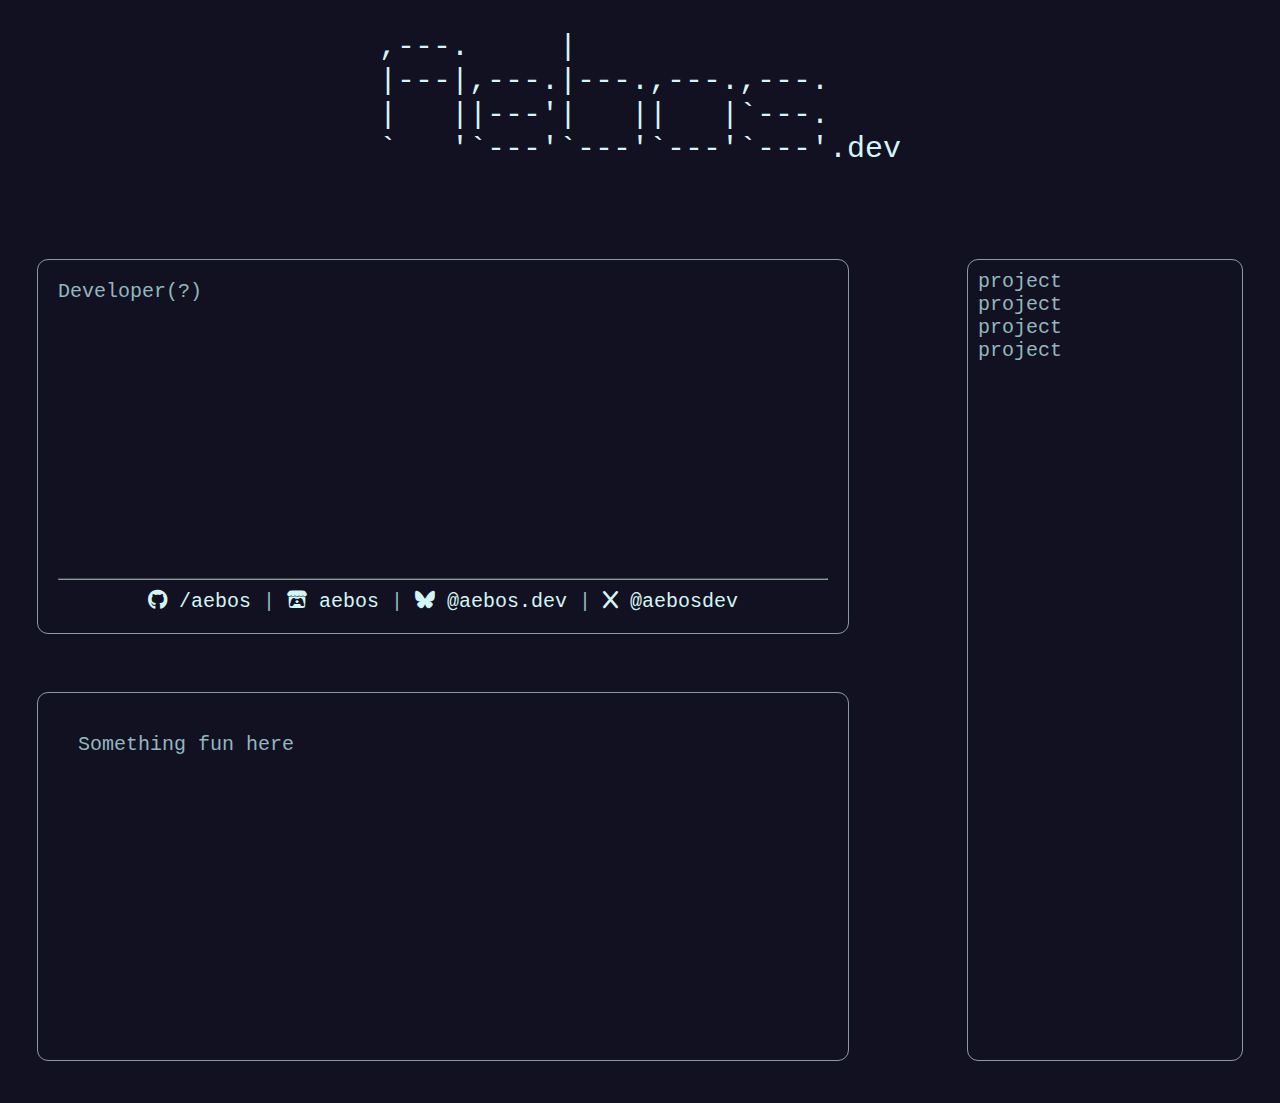
==== index.html @ f1befac8 "Added links and improved scaling" ====
<!DOCTYPE html>
<html lang="en">
    <head>
        <link rel="stylesheet" href="site.css">
        <link rel="stylesheet" href="https://cdnjs.cloudflare.com/ajax/libs/font-awesome/6.7.2/css/all.min.css" integrity="sha512-Evv84Mr4kqVGRNSgIGL/F/aIDqQb7xQ2vcrdIwxfjThSH8CSR7PBEakCr51Ck+w+/U6swU2Im1vVX0SVk9ABhg==" crossorigin="anonymous" referrerpolicy="no-referrer" />
        <title>
            AEBOS
        </title>
    </head>
    <body>
        <pre id="logo">
,---.     |                  
|---|,---.|---.,---.,---.    
|   ||---'|   ||   |`---.    
`   '`---'`---'`---'`---'.dev
        </pre>
        <div class="grid-container">
            <div id="about">
                Developer(?)<br>
                <div id="links">
                    <hr>
                    <a href="https://github.com/aebos">
                        <i class="fab fa-github"></i> /aebos
                    </a>
                    |
                    <a href="https://aebos.itch.io/">
                        <i class="fab fa-itch-io"></i> aebos
                    </a>
                    |
                    <a href="https://bsky.app/profile/aebos.dev">
                        <i class="fab fa-bluesky"></i> @aebos.dev
                    </a>
                    |
                    <a href="https://x.com/aebosdev">
                        <i class="fab fa-x"></i> @aebosdev
                    </a>
                </div>
            </div>
            <div id="projects">
                project<br>
                project<br>
                project<br>
                project<br>
            </div>
            <div id="fun">
                Something fun here
            </div>
        </div>
    </body>
</html>
---- site.css ----
body {
    background-color: #121121;
    font-family: monospace;
}
h1 {
    font-size: 60px;
    color: #d4f5f5;
}
p {

    color: #93b7be;
}
a {
    color: #d4f5f5;
    text-decoration: none;
}
hr {
    border-color: #8c9a9e;
}
.header {
    text-align: center;
}
.grid-container {
    display: grid;
    grid-template-columns: auto auto;
    row-gap: 60px;
    column-gap: 120px;
    padding: 30px;
    max-width: 100rem;
    min-height: 50rem;
    margin: 0 auto;
}
.grid-container > div {
    border-radius: 10px;
    outline: #8c9a9e solid 1px;
    font-size: 20px;
}

#about {
    display: flex;
    flex-direction: column;
    justify-content: space-between;
    padding: 20px;
    color: #93b7be;
    min-width: 30em;
}
#projects {
    display: flex;
    flex-direction: column;
    padding: 10px;
    color: #93b7be;
    grid-column: 2;
    grid-row: 1 / span 2;
}
#fun {
    padding: 40px;
    color: #93b7be;

}
#logo {
    text-align: center;
    font-size: 30px;
    color: #d4f5f5;
}
#links {
    text-align: center;
}

::-webkit-scrollbar {
    width: 10px;
    height: 10px;
}
::-webkit-scrollbar-thumb {
border-radius: 5px;
background: #8c9a9e; 
}
::-webkit-scrollbar-thumb:hover {
background: #747578; 
}
::-webkit-scrollbar-corner {
background-color: transparent;
}
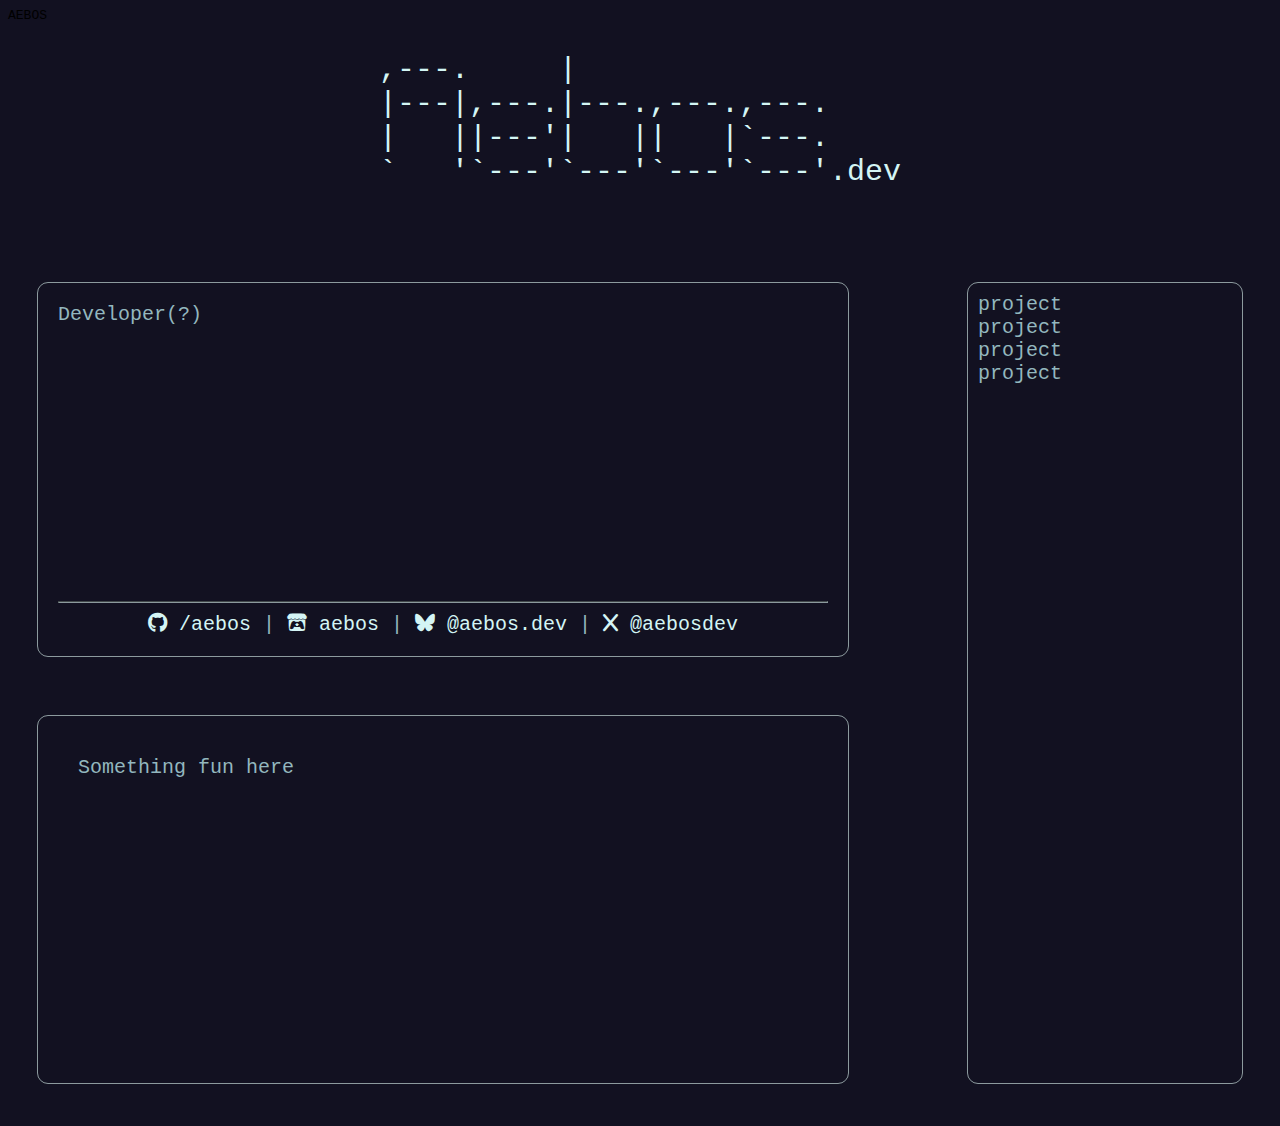
==== commit 0e902c64: "Added favicon" ====
--- a/index.html
+++ b/index.html
@@ -3,6 +3,7 @@
     <head>
         <link rel="stylesheet" href="site.css">
         <link rel="stylesheet" href="https://cdnjs.cloudflare.com/ajax/libs/font-awesome/6.7.2/css/all.min.css" integrity="sha512-Evv84Mr4kqVGRNSgIGL/F/aIDqQb7xQ2vcrdIwxfjThSH8CSR7PBEakCr51Ck+w+/U6swU2Im1vVX0SVk9ABhg==" crossorigin="anonymous" referrerpolicy="no-referrer" />
+        <link rel="icon" type="image/x-icon" href="favicon.ico"
         <title>
             AEBOS
         </title>
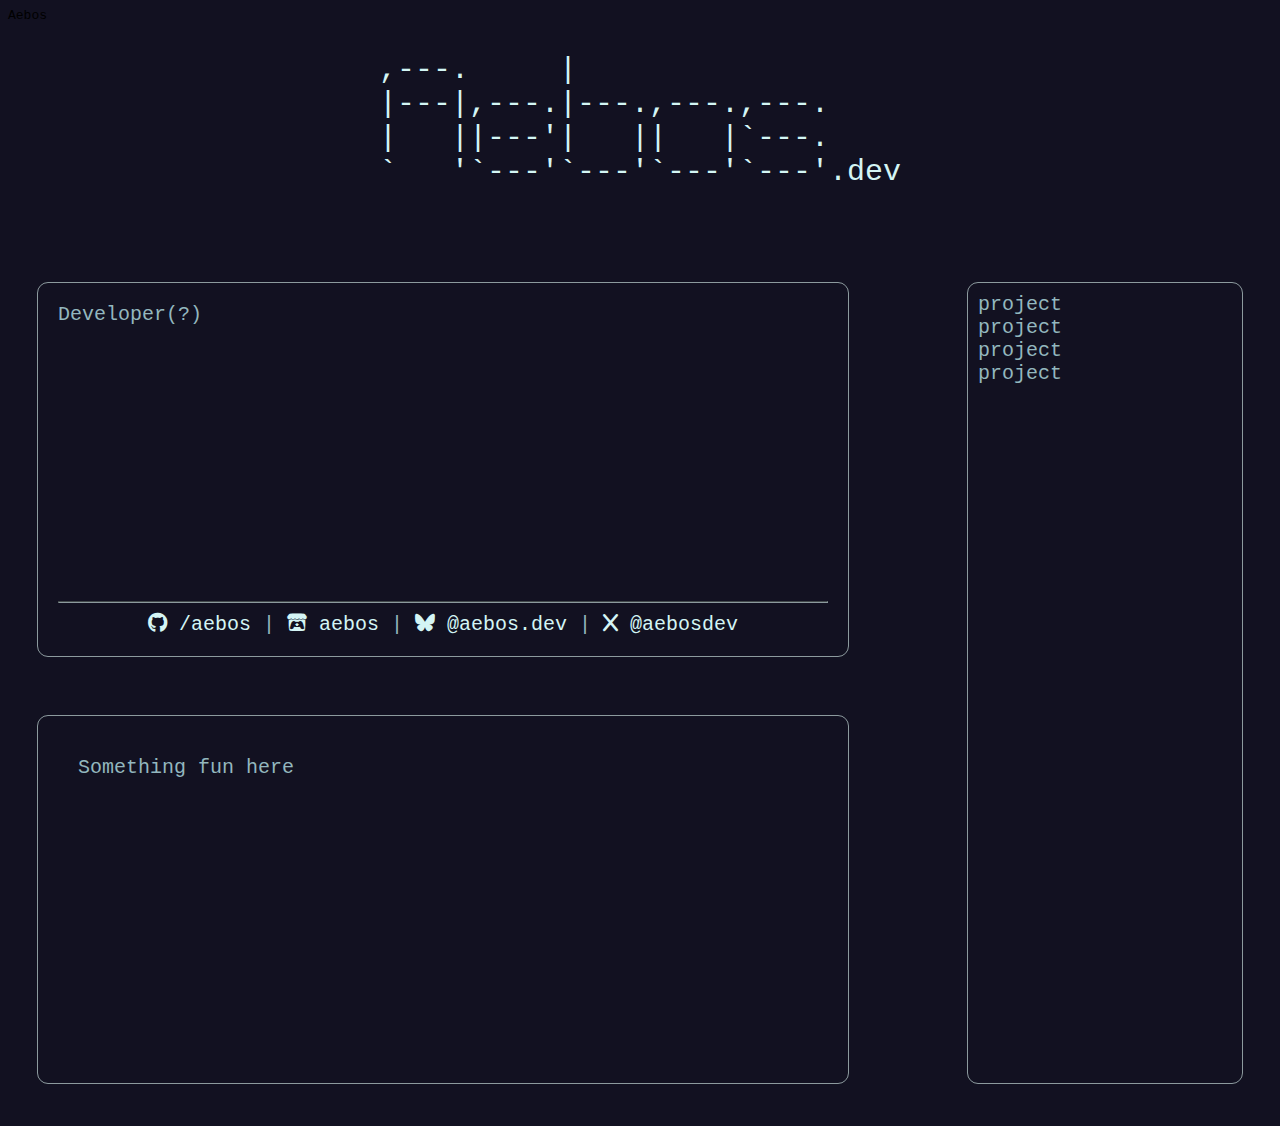
==== commit 078ba54d: "Non-caps title" ====
--- a/index.html
+++ b/index.html
@@ -5,7 +5,7 @@
         <link rel="stylesheet" href="https://cdnjs.cloudflare.com/ajax/libs/font-awesome/6.7.2/css/all.min.css" integrity="sha512-Evv84Mr4kqVGRNSgIGL/F/aIDqQb7xQ2vcrdIwxfjThSH8CSR7PBEakCr51Ck+w+/U6swU2Im1vVX0SVk9ABhg==" crossorigin="anonymous" referrerpolicy="no-referrer" />
         <link rel="icon" type="image/x-icon" href="favicon.ico"
         <title>
-            AEBOS
+            Aebos
         </title>
     </head>
     <body>
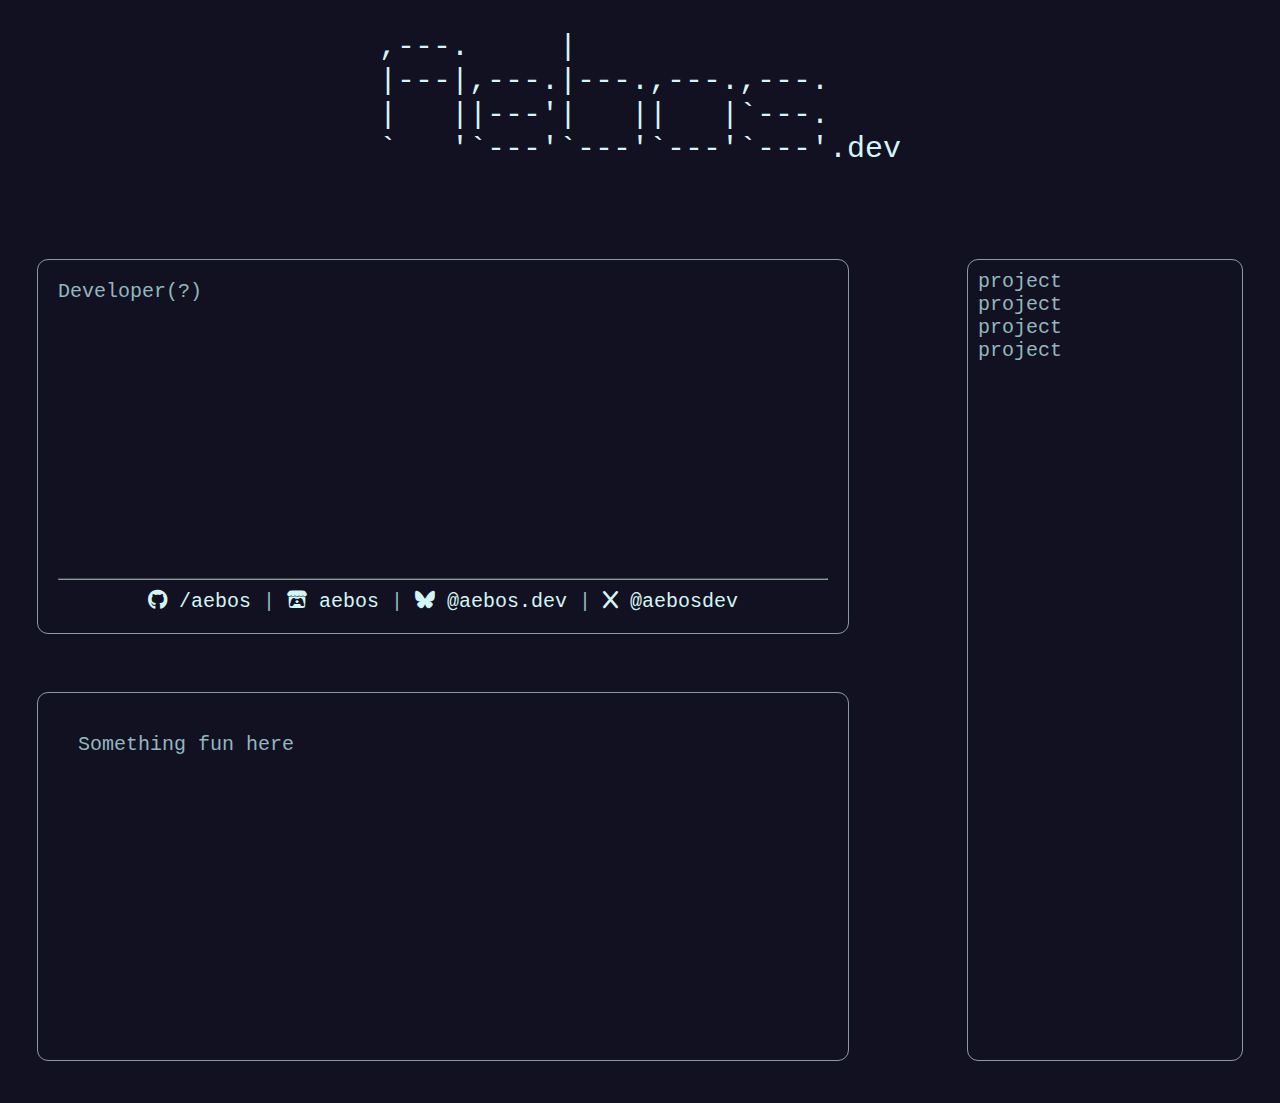
==== commit d05f083d: "Fixed typo" ====
--- a/index.html
+++ b/index.html
@@ -3,7 +3,7 @@
     <head>
         <link rel="stylesheet" href="site.css">
         <link rel="stylesheet" href="https://cdnjs.cloudflare.com/ajax/libs/font-awesome/6.7.2/css/all.min.css" integrity="sha512-Evv84Mr4kqVGRNSgIGL/F/aIDqQb7xQ2vcrdIwxfjThSH8CSR7PBEakCr51Ck+w+/U6swU2Im1vVX0SVk9ABhg==" crossorigin="anonymous" referrerpolicy="no-referrer" />
-        <link rel="icon" type="image/x-icon" href="favicon.ico"
+        <link rel="icon" type="image/x-icon" href="favicon.ico" />
         <title>
             Aebos
         </title>
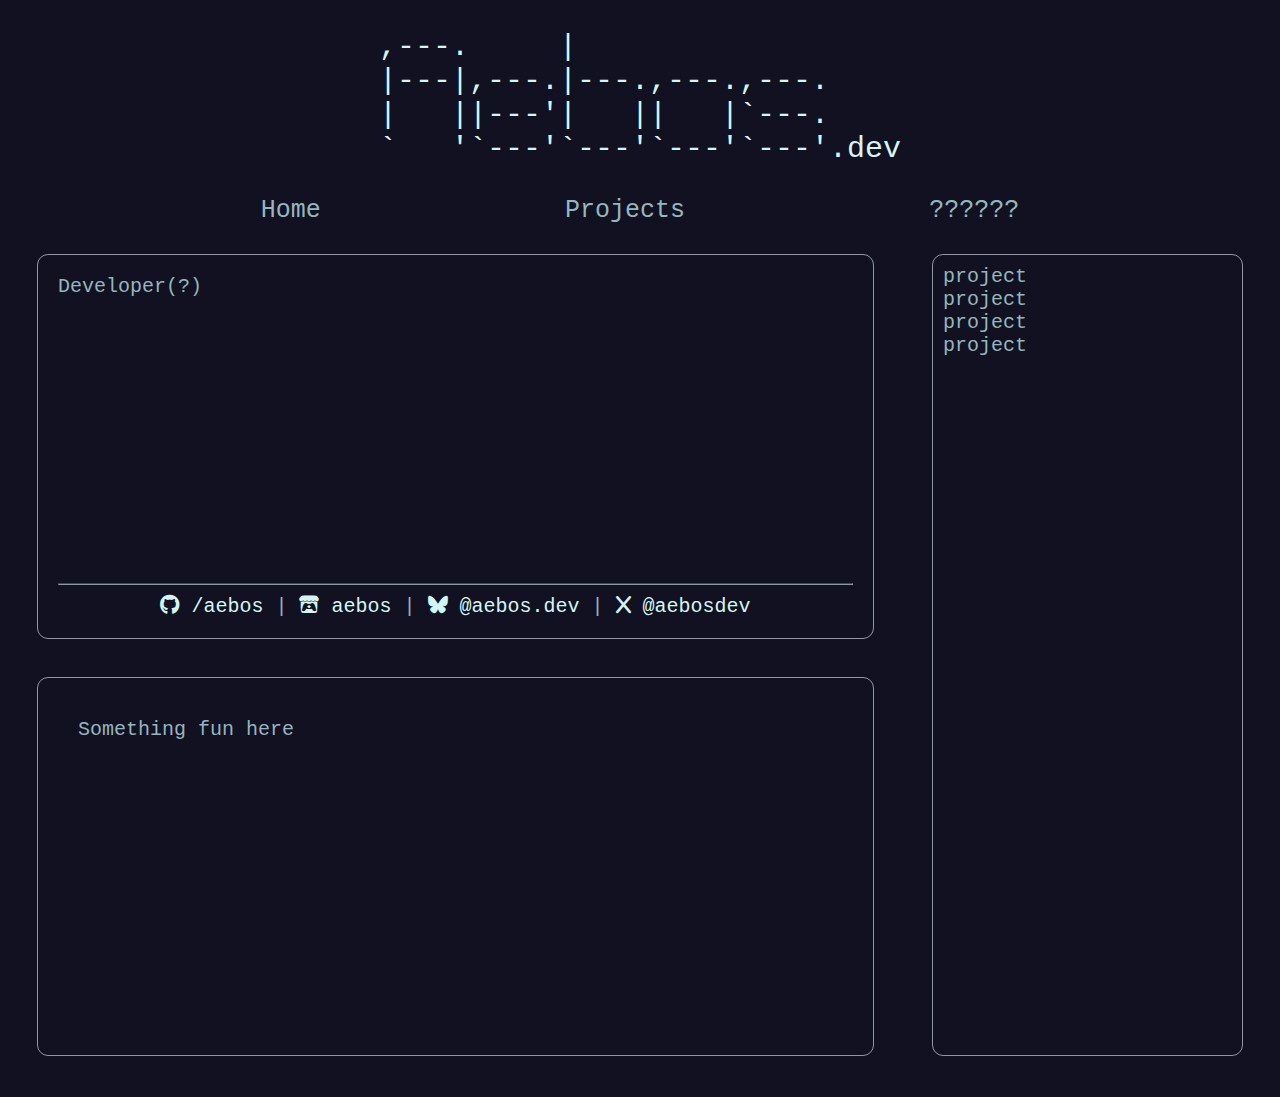
==== commit 7e6e14c5: "Added navbar, further improvements to scaling" ====
--- a/index.html
+++ b/index.html
@@ -9,31 +9,36 @@
         </title>
     </head>
     <body>
-        <pre id="logo">
+
+<pre id="logo">
 ,---.     |                  
 |---|,---.|---.,---.,---.    
 |   ||---'|   ||   |`---.    
-`   '`---'`---'`---'`---'.dev
-        </pre>
+`   '`---'`---'`---'`---'.dev</pre>
+        <div id="navbar">
+            <div>Home</div>
+            <div>Projects</div>
+            <div>??????</div>
+        </div>
         <div class="grid-container">
             <div id="about">
                 Developer(?)<br>
                 <div id="links">
                     <hr>
                     <a href="https://github.com/aebos">
-                        <i class="fab fa-github"></i> /aebos
+                        <i class="fab fa-github"></i>&nbsp;/aebos
                     </a>
                     |
                     <a href="https://aebos.itch.io/">
-                        <i class="fab fa-itch-io"></i> aebos
+                        <i class="fab fa-itch-io"></i>&nbsp;aebos
                     </a>
                     |
                     <a href="https://bsky.app/profile/aebos.dev">
-                        <i class="fab fa-bluesky"></i> @aebos.dev
+                        <i class="fab fa-bluesky"></i>&nbsp;@aebos.dev
                     </a>
                     |
                     <a href="https://x.com/aebosdev">
-                        <i class="fab fa-x"></i> @aebosdev
+                        <i class="fab fa-x"></i>&nbsp;@aebosdev
                     </a>
                 </div>
             </div>
--- a/site.css
+++ b/site.css
@@ -20,11 +20,12 @@
 .header {
     text-align: center;
 }
+
 .grid-container {
     display: grid;
     grid-template-columns: auto auto;
-    row-gap: 60px;
-    column-gap: 120px;
+    row-gap: 40px;
+    column-gap: 60px;
     padding: 30px;
     max-width: 100rem;
     min-height: 50rem;
@@ -42,7 +43,6 @@
     justify-content: space-between;
     padding: 20px;
     color: #93b7be;
-    min-width: 30em;
 }
 #projects {
     display: flex;
@@ -65,6 +65,15 @@
 #links {
     text-align: center;
 }
+#navbar {
+    color: #93b7be;
+    font-size:25px;
+    display: flex;
+    flex-direction: row;
+    justify-content: space-between;
+    max-width: 60%;
+    margin: 0 auto;
+}
 
 ::-webkit-scrollbar {
     width: 10px;
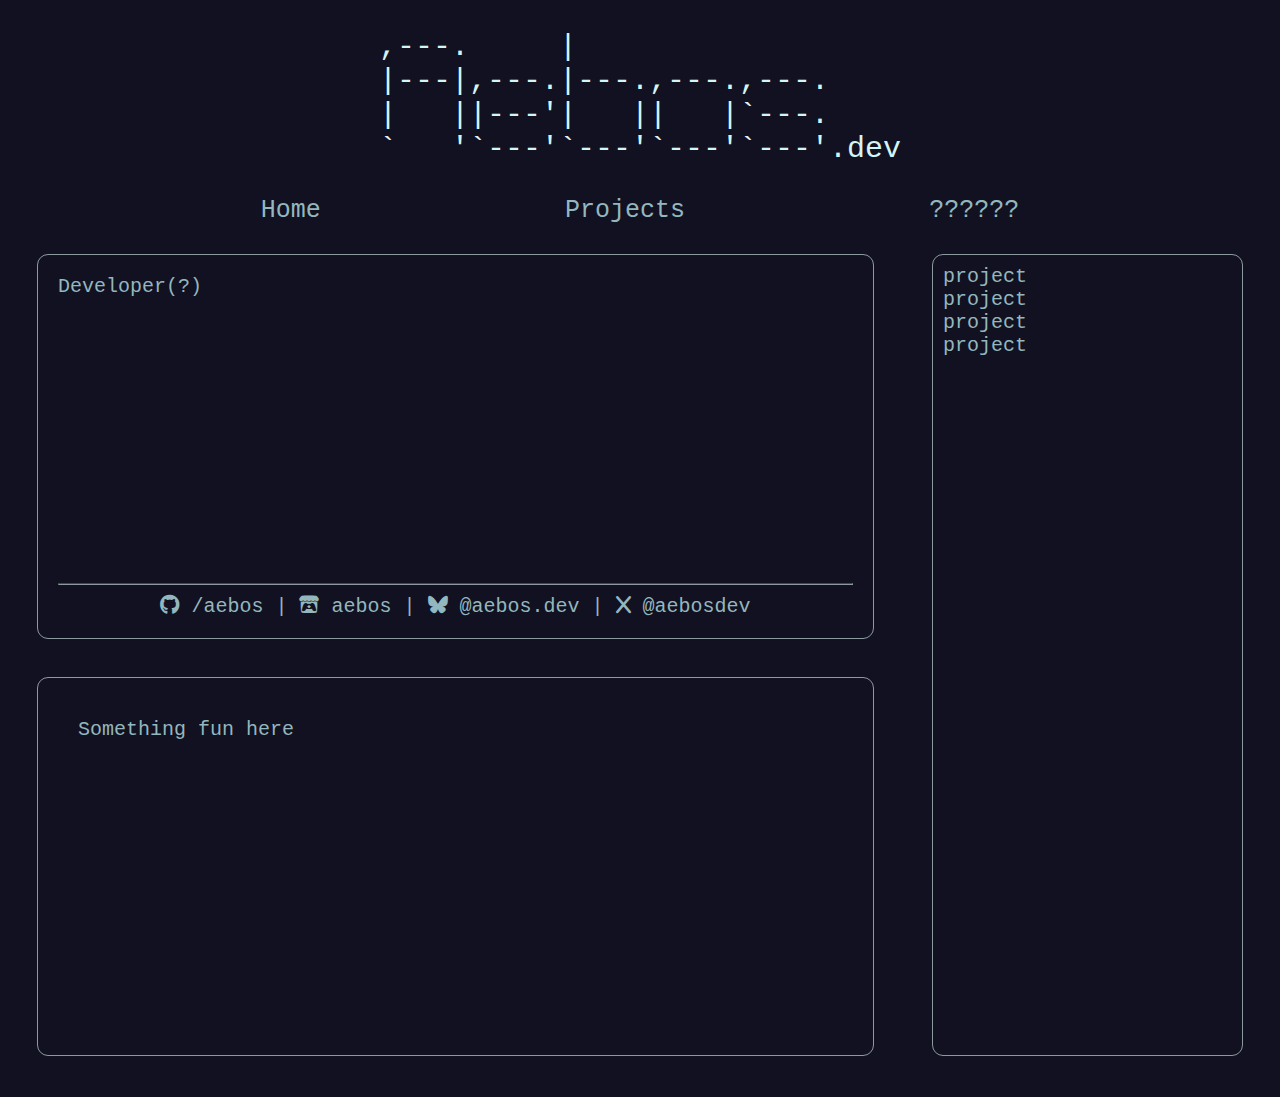
==== commit 09ed1637: "Fixed wrapping for social media links" ====
--- a/index.html
+++ b/index.html
@@ -25,20 +25,20 @@
                 Developer(?)<br>
                 <div id="links">
                     <hr>
-                    <a href="https://github.com/aebos">
-                        <i class="fab fa-github"></i>&nbsp;/aebos
+                    <a href="https://github.com/aebos" class="nowrap">
+                        <i class="fab fa-github"></i> /aebos
                     </a>
-                    |
-                    <a href="https://aebos.itch.io/">
-                        <i class="fab fa-itch-io"></i>&nbsp;aebos
+                    
+                    <a href="https://aebos.itch.io/" class="nowrap">
+                        | <i class="fab fa-itch-io"></i> aebos
                     </a>
-                    |
-                    <a href="https://bsky.app/profile/aebos.dev">
-                        <i class="fab fa-bluesky"></i>&nbsp;@aebos.dev
+                    
+                    <a href="https://bsky.app/profile/aebos.dev" class="nowrap">
+                        | <i class="fab fa-bluesky"></i> @aebos.dev
                     </a>
-                    |
-                    <a href="https://x.com/aebosdev">
-                        <i class="fab fa-x"></i>&nbsp;@aebosdev
+                    
+                    <a href="https://x.com/aebosdev" class="nowrap">
+                        | <i class="fab fa-x"></i> @aebosdev
                     </a>
                 </div>
             </div>
--- a/site.css
+++ b/site.css
@@ -11,9 +11,14 @@
     color: #93b7be;
 }
 a {
+    color: #93b7be;
+    text-decoration: none;
+}
+a:hover {
     color: #d4f5f5;
     text-decoration: none;
 }
+
 hr {
     border-color: #8c9a9e;
 }
@@ -35,6 +40,10 @@
     border-radius: 10px;
     outline: #8c9a9e solid 1px;
     font-size: 20px;
+}
+
+.nowrap {
+    white-space: nowrap;
 }
 
 #about {
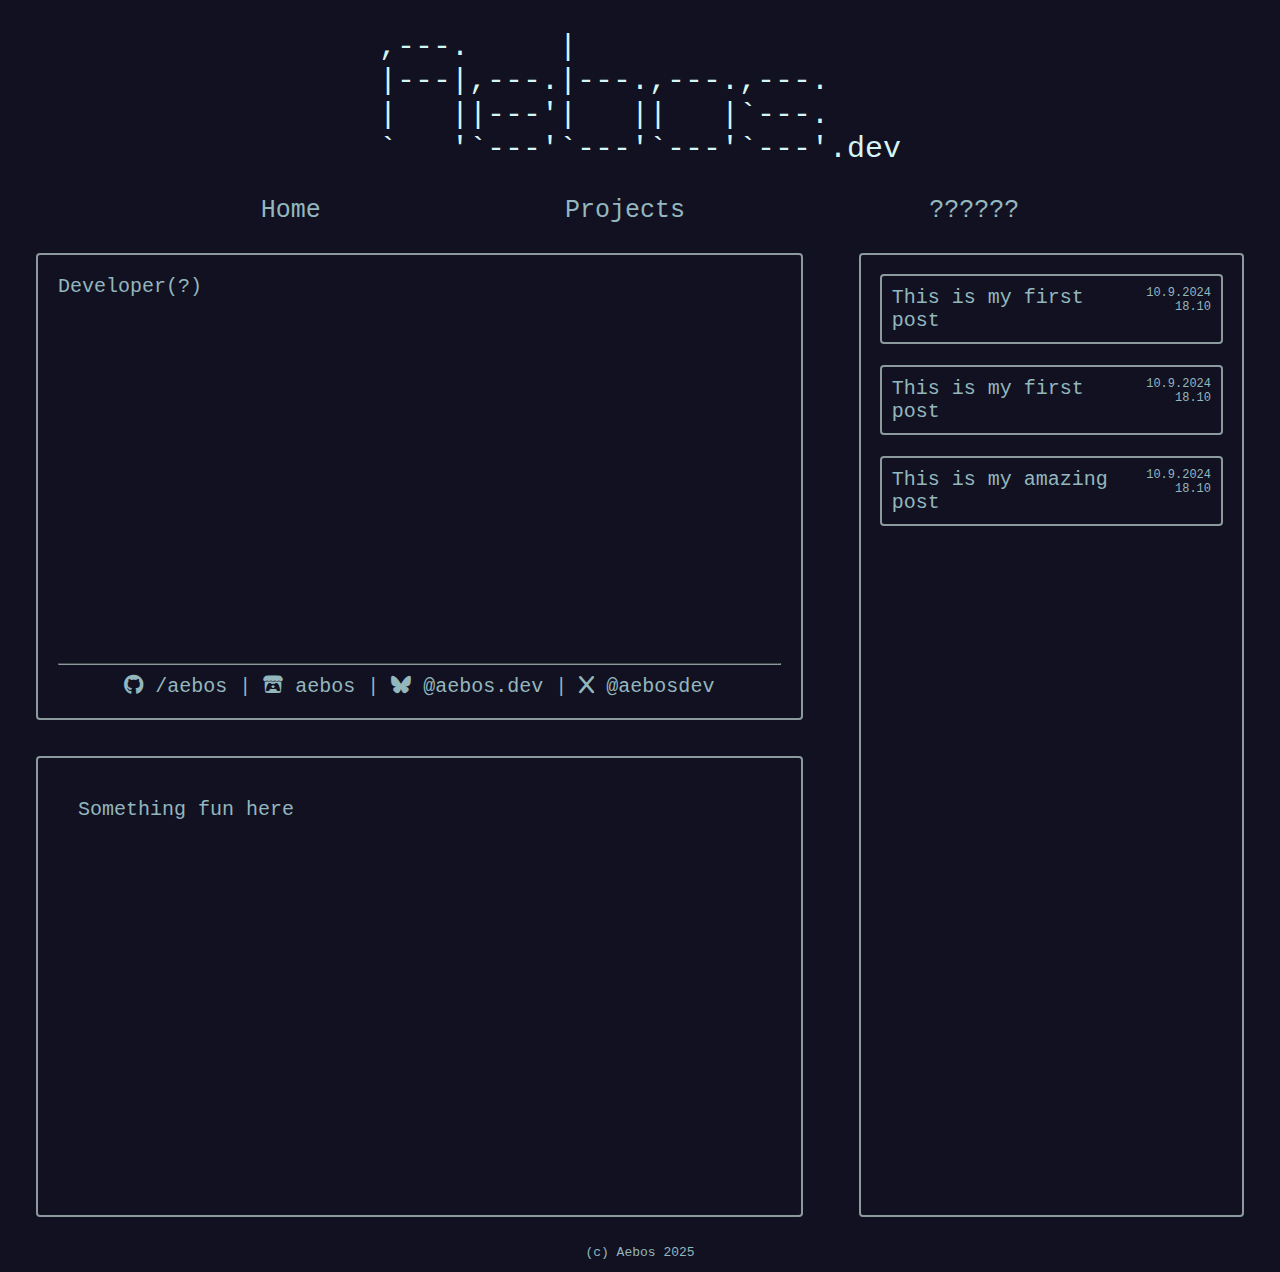
==== commit 0fd5e0b7: "Posts halfway done" ====
--- a/index.html
+++ b/index.html
@@ -1,7 +1,7 @@
 <!DOCTYPE html>
 <html lang="en">
     <head>
-        <link rel="stylesheet" href="site.css">
+        <link rel="stylesheet" href="/css/site.css">
         <link rel="stylesheet" href="https://cdnjs.cloudflare.com/ajax/libs/font-awesome/6.7.2/css/all.min.css" integrity="sha512-Evv84Mr4kqVGRNSgIGL/F/aIDqQb7xQ2vcrdIwxfjThSH8CSR7PBEakCr51Ck+w+/U6swU2Im1vVX0SVk9ABhg==" crossorigin="anonymous" referrerpolicy="no-referrer" />
         <link rel="icon" type="image/x-icon" href="favicon.ico" />
         <title>
@@ -15,13 +15,13 @@
 |---|,---.|---.,---.,---.    
 |   ||---'|   ||   |`---.    
 `   '`---'`---'`---'`---'.dev</pre>
-        <div id="navbar">
-            <div>Home</div>
-            <div>Projects</div>
-            <div>??????</div>
-        </div>
-        <div class="grid-container">
-            <div id="about">
+        <nav id="navbar">
+            <a href="/">Home</a>
+            <a>Projects</a>
+            <a>??????</a>
+        </nav>
+        <main class="grid-container">
+            <section id="about">
                 Developer(?)<br>
                 <div id="links">
                     <hr>
@@ -41,16 +41,36 @@
                         | <i class="fab fa-x"></i> @aebosdev
                     </a>
                 </div>
-            </div>
-            <div id="projects">
-                project<br>
-                project<br>
-                project<br>
-                project<br>
-            </div>
-            <div id="fun">
+            </section>
+            <section id="posts">
+                <div class="postitem">
+                    <a href="view.html?post=post1">This is my first post</a>
+                    <div class="postinfo">
+                        10.9.2024<br>
+                        18.10
+                    </div>
+                </div>
+                <div class="postitem">
+                    <a href="view.html?post=post1">This is my first post</a>
+                    <div class="postinfo">
+                        10.9.2024<br>
+                        18.10
+                    </div>
+                </div>
+                <div class="postitem">
+                    <a href="view.html?post=post1">This is my amazing post</a>
+                    <div class="postinfo">
+                        10.9.2024<br>
+                        18.10
+                    </div>
+                </div>
+            </section>
+            <section id="fun">
                 Something fun here
-            </div>
-        </div>
+            </section>
+        </main>
+        <footer>
+            (c) Aebos 2025
+        </footer>
     </body>
 </html>--- a/css/site.css
+++ b/css/site.css
@@ -0,0 +1,123 @@
+body {
+    background-color: #121121;
+    color: #93b7be;
+    font-family: monospace;
+}
+h1 {
+    font-size: 60px;
+    color: #d4f5f5;
+}
+p {
+    color: #93b7be;
+}
+a {
+    color: #93b7be;
+    text-decoration: none;
+}
+a:hover {
+    color: #d4f5f5;
+    text-decoration: none;
+}
+
+hr {
+    border-color: #8c9a9e;
+}
+footer {
+    color: #93b7be;
+    text-align: center;
+}
+
+.header {
+    text-align: center;
+}
+
+.grid-container {
+    display: grid;
+    grid-template-columns: 2fr 1fr;
+    row-gap: 40px;
+    column-gap: 60px;
+    padding: 30px;
+    max-width: 100rem;
+    min-height: 60rem;
+    margin: 0 auto;
+}
+.grid-container > section {
+    border-radius: 2px;
+    outline: #8c9a9e solid 2px;
+    font-size: 20px;
+}
+
+.nowrap {
+    white-space: nowrap;
+}
+.postitem {
+    display: flex;
+    flex-direction: row;
+    justify-content: space-between;
+    padding: 10px;
+    flex-direction: row;
+    column-gap: 20px;
+    outline: #8c9a9e solid 2px;
+    margin: 5px 5px 20px;
+    border-radius: 2px;
+}
+
+.postinfo {
+    font-size: 12px;
+    text-align: right;
+    margin-left: 10px;
+}
+
+#about {
+    display: flex;
+    flex-direction: column;
+    justify-content: space-between;
+    padding: 20px;
+    color: #93b7be;
+}
+#posts {
+    display: flex;
+    flex-direction: column;
+    padding: 1rem;
+    color: #93b7be;
+    grid-column: 2;
+    grid-row: 1 / span 2;
+}
+
+#fun {
+    padding: 40px;
+    color: #93b7be;
+
+}
+#logo {
+    text-align: center;
+    font-size: 30px;
+    color: #d4f5f5;
+}
+#links {
+    text-align: center;
+}
+#navbar {
+    color: #93b7be;
+    font-size:25px;
+    display: flex;
+    flex-direction: row;
+    justify-content: space-between;
+    max-width: 60%;
+    margin: 0 auto;
+}
+
+::-webkit-scrollbar {
+    width: 10px;
+    height: 10px;
+}
+::-webkit-scrollbar-thumb {
+border-radius: 5px;
+background: #8c9a9e; 
+}
+::-webkit-scrollbar-thumb:hover {
+background: #747578; 
+}
+::-webkit-scrollbar-corner {
+background-color: transparent;
+}